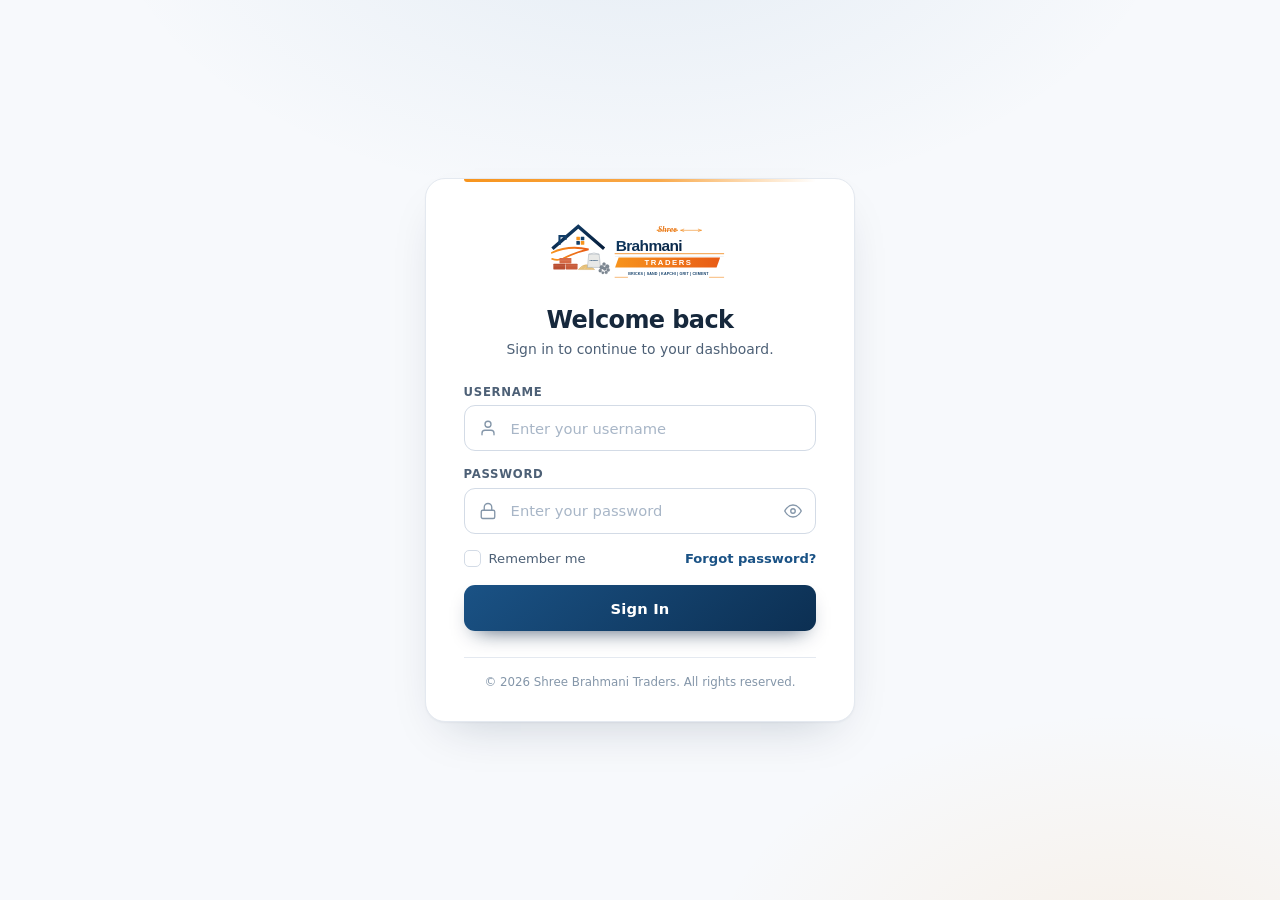
==== index.html @ 156d7fe2 "Rename login.html to index.html" ====
<!DOCTYPE html>
<html lang="en">
<head>
  <meta charset="UTF-8" />
  <meta name="viewport" content="width=device-width, initial-scale=1.0" />
  <meta name="description" content="Secure sign in for Shree Brahmani Traders — Construction Material Management" />
  <title>Sign In — Shree Brahmani Traders</title>
  <link rel="icon" href="assets/img/logo-mark.svg" type="image/svg+xml" />
  <link href="https://cdn.jsdelivr.net/npm/bootstrap-icons@1.11.3/font/bootstrap-icons.min.css" rel="stylesheet" />
  <style>
    :root {
      /* Brand — sampled from assets/img/logo.svg */
      --navy-900: #071f3d;
      --navy-800: #0c2f52;
      --navy-700: #123f69;
      --navy-600: #1a5285;
      --navy-500: #2568a3;
      --orange-600: #e85b16;
      --orange-500: #f7941d;
      --orange-400: #f9a94a;
      --orange-100: #fdeed9;

      --white: #ffffff;
      --bg: #f7f9fc;
      --bg-soft: #f8fafc;
      --border: #e4e9f0;
      --border-strong: #d3dbe6;
      --text: #16283c;
      --text-soft: #4d6076;
      --muted: #8496a9;

      --danger: #dc2626;
      --danger-bg: #fef2f2;
      --danger-border: #fecaca;
      --success: #16a34a;
      --success-bg: #ecfdf3;

      --ease: cubic-bezier(0.22, 1, 0.36, 1);
    }

    *,
    *::before,
    *::after {
      margin: 0;
      padding: 0;
      box-sizing: border-box;
    }

    html {
      -webkit-text-size-adjust: 100%;
    }

    body {
      min-height: 100dvh;
      display: grid;
      place-items: center;
      padding: 2rem 1.25rem;
      font-family: "Inter", "Segoe UI", system-ui, -apple-system, "Helvetica Neue", sans-serif;
      color: var(--text);
      background:
        radial-gradient(820px 480px at 50% -12%, rgba(37, 104, 163, 0.09), transparent 66%),
        radial-gradient(680px 420px at 88% 108%, rgba(247, 148, 29, 0.09), transparent 62%),
        var(--bg);
      -webkit-font-smoothing: antialiased;
    }

    /* ==========================================================
       CARD
       ========================================================== */
    .login-card {
      position: relative;
      width: 100%;
      max-width: 430px;
      padding: 2.5rem 2.35rem 2rem;
      background: var(--white);
      border: 1px solid var(--border);
      border-radius: 20px;
      box-shadow:
        0 1px 2px rgba(7, 31, 61, 0.04),
        0 20px 48px -22px rgba(7, 31, 61, 0.22);
      animation: cardIn 0.55s var(--ease) both;
    }

    /* Orange accent strip along the top edge */
    .login-card::before {
      content: "";
      position: absolute;
      top: 0;
      left: 2.35rem;
      right: 2.35rem;
      height: 3px;
      border-radius: 0 0 3px 3px;
      background: linear-gradient(90deg, var(--orange-500), var(--orange-400) 55%, transparent);
    }

    @keyframes cardIn {
      from { opacity: 0; transform: translateY(16px); }
      to   { opacity: 1; transform: translateY(0); }
    }

    /* ---------- Logo ---------- */
    .brand {
      display: flex;
      justify-content: center;
      margin-bottom: 1.6rem;
    }

    .brand img {
      width: auto;
      height: 62px;
      display: block;
      object-fit: contain;
    }

    /* ---------- Heading ---------- */
    .login-card h1 {
      font-size: 1.5rem;
      font-weight: 800;
      letter-spacing: -0.025em;
      text-align: center;
      color: var(--text);
    }

    .login-card__sub {
      margin-top: 0.4rem;
      margin-bottom: 1.75rem;
      font-size: 0.87rem;
      text-align: center;
      color: var(--text-soft);
    }

    /* ---------- Fields ---------- */
    .field {
      margin-bottom: 1rem;
    }

    .field label {
      display: block;
      margin-bottom: 0.4rem;
      font-size: 0.73rem;
      font-weight: 700;
      letter-spacing: 0.06em;
      text-transform: uppercase;
      color: var(--text-soft);
    }

    .input-wrap {
      position: relative;
      display: flex;
      align-items: center;
      border-radius: 11px;
      background: var(--white);
      border: 1px solid var(--border-strong);
      transition: border-color 0.18s ease, box-shadow 0.18s ease;
    }

    .input-wrap:hover {
      border-color: #b9c6d6;
    }

    .input-wrap:focus-within {
      border-color: var(--navy-500);
      box-shadow: 0 0 0 4px rgba(37, 104, 163, 0.12);
    }

    .input-wrap.invalid {
      border-color: var(--danger);
      box-shadow: 0 0 0 4px rgba(220, 38, 38, 0.1);
    }

    .input-wrap .icon {
      width: 18px;
      height: 18px;
      margin-left: 0.9rem;
      flex: 0 0 auto;
      color: var(--muted);
      transition: color 0.18s ease;
    }

    .input-wrap:focus-within .icon {
      color: var(--navy-600);
    }

    .input-wrap input {
      width: 100%;
      padding: 0.85rem 0.85rem;
      font-size: 0.92rem;
      font-family: inherit;
      color: var(--text);
      background: transparent;
      border: 0;
      outline: none;
    }

    .input-wrap input::placeholder {
      color: #a8b6c7;
    }

    .input-wrap input:-webkit-autofill,
    .input-wrap input:-webkit-autofill:hover,
    .input-wrap input:-webkit-autofill:focus {
      -webkit-text-fill-color: var(--text);
      -webkit-box-shadow: 0 0 0 1000px var(--white) inset;
      caret-color: var(--text);
      transition: background-color 9999s ease-out;
    }

    .toggle {
      display: grid;
      place-items: center;
      width: 36px;
      height: 36px;
      margin-right: 0.28rem;
      flex: 0 0 auto;
      border: 0;
      border-radius: 8px;
      background: transparent;
      color: var(--muted);
      cursor: pointer;
      transition: color 0.16s ease, background 0.16s ease;
    }

    .toggle:hover {
      color: var(--navy-700);
      background: var(--bg-soft);
    }

    .toggle:focus-visible {
      outline: 2px solid var(--navy-500);
      outline-offset: 2px;
    }

    .toggle svg {
      width: 18px;
      height: 18px;
    }

    /* ---------- Row ---------- */
    .row {
      display: flex;
      align-items: center;
      justify-content: space-between;
      gap: 1rem;
      margin: 0.3rem 0 1.15rem;
      font-size: 0.82rem;
    }

    .checkbox {
      display: inline-flex;
      align-items: center;
      gap: 0.5rem;
      color: var(--text-soft);
      cursor: pointer;
      user-select: none;
    }

    .checkbox input {
      appearance: none;
      -webkit-appearance: none;
      width: 17px;
      height: 17px;
      border-radius: 5px;
      border: 1.5px solid var(--border-strong);
      background: var(--white);
      cursor: pointer;
      position: relative;
      transition: all 0.16s ease;
    }

    .checkbox input:hover {
      border-color: var(--navy-500);
    }

    .checkbox input:checked {
      background: var(--navy-600);
      border-color: var(--navy-600);
    }

    .checkbox input:checked::after {
      content: "";
      position: absolute;
      left: 5px;
      top: 1.5px;
      width: 4px;
      height: 8px;
      border: solid var(--white);
      border-width: 0 2px 2px 0;
      transform: rotate(45deg);
    }

    .checkbox input:focus-visible {
      outline: 2px solid var(--navy-500);
      outline-offset: 2px;
    }

    .link {
      color: var(--navy-600);
      text-decoration: none;
      font-weight: 600;
      transition: color 0.16s ease;
    }

    .link:hover {
      color: var(--orange-600);
      text-decoration: underline;
    }

    /* ---------- Message ---------- */
    .message {
      display: none;
      align-items: center;
      gap: 0.5rem;
      margin-bottom: 1rem;
      padding: 0.7rem 0.85rem;
      border-radius: 10px;
      font-size: 0.83rem;
      font-weight: 500;
      line-height: 1.35;
    }

    .message.show {
      display: flex;
      animation: msgIn 0.28s var(--ease) both;
    }

    .message.error {
      color: #991b1b;
      background: var(--danger-bg);
      border: 1px solid var(--danger-border);
    }

    .message.success {
      color: #14532d;
      background: var(--success-bg);
      border: 1px solid #bbf7d0;
    }

    .message svg {
      width: 16px;
      height: 16px;
      flex: 0 0 auto;
    }

    @keyframes msgIn {
      from { opacity: 0; transform: translateY(-6px); }
      to   { opacity: 1; transform: translateY(0); }
    }

    .shake {
      animation: shake 0.42s cubic-bezier(0.36, 0.07, 0.19, 0.97) both;
    }

    @keyframes shake {
      10%, 90% { transform: translateX(-2px); }
      20%, 80% { transform: translateX(4px); }
      30%, 50%, 70% { transform: translateX(-7px); }
      40%, 60% { transform: translateX(7px); }
    }

    /* ---------- Button ---------- */
    .btn {
      position: relative;
      display: flex;
      align-items: center;
      justify-content: center;
      gap: 0.55rem;
      width: 100%;
      padding: 0.9rem 1rem;
      font-family: inherit;
      font-size: 0.92rem;
      font-weight: 700;
      letter-spacing: 0.01em;
      color: var(--white);
      border: 0;
      border-radius: 11px;
      cursor: pointer;
      background: linear-gradient(140deg, var(--navy-600), var(--navy-800));
      box-shadow: 0 10px 22px -12px rgba(7, 31, 61, 0.85);
      transition: transform 0.16s var(--ease), box-shadow 0.2s ease, filter 0.2s ease;
    }

    .btn:hover:not(:disabled) {
      filter: brightness(1.1);
      transform: translateY(-1px);
      box-shadow: 0 14px 26px -12px rgba(7, 31, 61, 0.9);
    }

    .btn:active:not(:disabled) {
      transform: translateY(0) scale(0.995);
    }

    .btn:focus-visible {
      outline: 2px solid var(--navy-600);
      outline-offset: 3px;
    }

    .btn:disabled {
      cursor: not-allowed;
      opacity: 0.9;
    }

    .btn.success {
      background: linear-gradient(140deg, #15803d, #14532d);
    }

    .spinner {
      display: none;
      width: 16px;
      height: 16px;
      border-radius: 50%;
      border: 2.5px solid rgba(255, 255, 255, 0.35);
      border-top-color: var(--white);
      animation: spin 0.7s linear infinite;
    }

    .btn.loading .spinner {
      display: block;
    }

    @keyframes spin {
      to { transform: rotate(360deg); }
    }

    /* ---------- Footer ---------- */
    .login-card__foot {
      margin-top: 1.6rem;
      padding-top: 1.1rem;
      border-top: 1px solid var(--border);
      text-align: center;
      font-size: 0.74rem;
      color: var(--muted);
    }

    /* ---------- Responsive ---------- */
    @media (max-width: 460px) {
      body {
        padding: 1.25rem 1rem;
      }

      .login-card {
        padding: 2rem 1.5rem 1.6rem;
        border-radius: 16px;
      }

      .login-card::before {
        left: 1.5rem;
        right: 1.5rem;
      }

      .brand img {
        height: 52px;
      }

      .login-card h1 {
        font-size: 1.32rem;
      }

      .row {
        flex-wrap: wrap;
      }
    }

    @media (prefers-reduced-motion: reduce) {
      *,
      *::before,
      *::after {
        animation-duration: 0.001ms !important;
        animation-iteration-count: 1 !important;
        transition-duration: 0.001ms !important;
      }
    }
  </style>
</head>
<body>
  <main class="login-card">
    <div class="brand">
      <img src="assets/img/logo.svg" alt="Shree Brahmani Traders"
           onerror="this.style.display='none';this.parentNode.textContent='SHREE BRAHMANI TRADERS';this.parentNode.style.color='#123f69';this.parentNode.style.fontWeight='800';this.parentNode.style.fontSize='1rem';this.parentNode.style.letterSpacing='0.04em';" />
    </div>

    <h1>Welcome back</h1>
    <p class="login-card__sub">Sign in to continue to your dashboard.</p>

    <form id="loginForm" novalidate>
      <div class="field">
        <label for="username">Username</label>
        <div class="input-wrap" id="usernameWrap">
          <svg class="icon" viewBox="0 0 24 24" fill="none" stroke="currentColor" stroke-width="1.8"
               stroke-linecap="round" stroke-linejoin="round" aria-hidden="true">
            <path d="M20 21v-2a4 4 0 0 0-4-4H8a4 4 0 0 0-4 4v2" />
            <circle cx="12" cy="7" r="4" />
          </svg>
          <input
            id="username"
            name="username"
            type="text"
            placeholder="Enter your username"
            autocomplete="username"
            spellcheck="false"
            autocapitalize="none"
            required
          />
        </div>
      </div>

      <div class="field">
        <label for="password">Password</label>
        <div class="input-wrap" id="passwordWrap">
          <svg class="icon" viewBox="0 0 24 24" fill="none" stroke="currentColor" stroke-width="1.8"
               stroke-linecap="round" stroke-linejoin="round" aria-hidden="true">
            <rect x="3" y="11" width="18" height="11" rx="2" />
            <path d="M7 11V7a5 5 0 0 1 10 0v4" />
          </svg>
          <input
            id="password"
            name="password"
            type="password"
            placeholder="Enter your password"
            autocomplete="current-password"
            required
          />
          <button type="button" class="toggle" id="togglePassword" aria-label="Show password" aria-pressed="false">
            <svg id="eyeIcon" viewBox="0 0 24 24" fill="none" stroke="currentColor" stroke-width="1.8"
                 stroke-linecap="round" stroke-linejoin="round" aria-hidden="true">
              <path d="M1 12s4-8 11-8 11 8 11 8-4 8-11 8-11-8-11-8z" />
              <circle cx="12" cy="12" r="3" />
            </svg>
          </button>
        </div>
      </div>

      <div class="row">
        <label class="checkbox">
          <input type="checkbox" id="remember" />
          <span>Remember me</span>
        </label>
        <a href="#" class="link" id="forgotLink">Forgot password?</a>
      </div>

      <p class="message" id="message" role="alert" aria-live="polite"></p>

      <button type="submit" class="btn" id="submitBtn">
        <span class="spinner" aria-hidden="true"></span>
        <span class="btn-text">Sign In</span>
      </button>
    </form>

    <p class="login-card__foot">&copy; 2026 Shree Brahmani Traders. All rights reserved.</p>
  </main>

  <script>
    (function () {
      "use strict";

      /* ===== Fixed credentials ===== */
      const VALID_USERNAME = "admin";
      const VALID_PASSWORD = "admin";

      const form = document.getElementById("loginForm");
      const usernameInput = document.getElementById("username");
      const passwordInput = document.getElementById("password");
      const usernameWrap = document.getElementById("usernameWrap");
      const passwordWrap = document.getElementById("passwordWrap");
      const toggleBtn = document.getElementById("togglePassword");
      const eyeIcon = document.getElementById("eyeIcon");
      const messageEl = document.getElementById("message");
      const submitBtn = document.getElementById("submitBtn");
      const btnText = submitBtn.querySelector(".btn-text");
      const rememberBox = document.getElementById("remember");
      const forgotLink = document.getElementById("forgotLink");

      const EYE_OPEN =
        '<path d="M1 12s4-8 11-8 11 8 11 8-4 8-11 8-11-8-11-8z"/><circle cx="12" cy="12" r="3"/>';
      const EYE_OFF =
        '<path d="M17.94 17.94A10.07 10.07 0 0 1 12 20c-7 0-11-8-11-8a18.45 18.45 0 0 1 5.06-5.94"/>' +
        '<path d="M9.9 4.24A9.12 9.12 0 0 1 12 4c7 0 11 8 11 8a18.5 18.5 0 0 1-2.16 3.19"/>' +
        '<path d="M14.12 14.12a3 3 0 1 1-4.24-4.24"/><line x1="1" y1="1" x2="23" y2="23"/>';

      const ICON_ERROR =
        '<svg viewBox="0 0 24 24" fill="none" stroke="currentColor" stroke-width="2" ' +
        'stroke-linecap="round" stroke-linejoin="round" aria-hidden="true">' +
        '<circle cx="12" cy="12" r="10"/><line x1="12" y1="8" x2="12" y2="12"/>' +
        '<line x1="12" y1="16" x2="12.01" y2="16"/></svg>';

      const ICON_SUCCESS =
        '<svg viewBox="0 0 24 24" fill="none" stroke="currentColor" stroke-width="2" ' +
        'stroke-linecap="round" stroke-linejoin="round" aria-hidden="true">' +
        '<path d="M22 11.08V12a10 10 0 1 1-5.93-9.14"/><polyline points="22 4 12 14.01 9 11.01"/></svg>';

      /* ===== Helpers ===== */
      function showMessage(type, text) {
        messageEl.className = "message show " + type;
        messageEl.innerHTML = (type === "error" ? ICON_ERROR : ICON_SUCCESS) + "<span>" + text + "</span>";
      }

      function clearMessage() {
        messageEl.className = "message";
        messageEl.innerHTML = "";
      }

      function markInvalid(wrap, input) {
        wrap.classList.add("invalid");
        input.setAttribute("aria-invalid", "true");
      }

      function clearInvalid(wrap, input) {
        wrap.classList.remove("invalid");
        input.removeAttribute("aria-invalid");
      }

      function shake(el) {
        el.classList.remove("shake");
        void el.offsetWidth;
        el.classList.add("shake");
      }

      function setLoading(isLoading) {
        submitBtn.classList.toggle("loading", isLoading);
        submitBtn.disabled = isLoading;
        btnText.textContent = isLoading ? "Signing in…" : "Sign In";
      }

      /* ===== Password visibility toggle ===== */
      toggleBtn.addEventListener("click", function () {
        const isHidden = passwordInput.type === "password";
        passwordInput.type = isHidden ? "text" : "password";
        eyeIcon.innerHTML = isHidden ? EYE_OFF : EYE_OPEN;
        toggleBtn.setAttribute("aria-label", isHidden ? "Hide password" : "Show password");
        toggleBtn.setAttribute("aria-pressed", String(isHidden));
        passwordInput.focus();
      });

      /* ===== Clear errors while typing ===== */
      usernameInput.addEventListener("input", function () {
        clearInvalid(usernameWrap, usernameInput);
        clearMessage();
      });

      passwordInput.addEventListener("input", function () {
        clearInvalid(passwordWrap, passwordInput);
        clearMessage();
      });

      /* ===== Restore remembered username ===== */
      try {
        const saved = localStorage.getItem("sbt_username");
        if (saved) {
          usernameInput.value = saved;
          rememberBox.checked = true;
        }
      } catch (e) {
        /* localStorage may be unavailable */
      }

      /* ===== Forgot password ===== */
      forgotLink.addEventListener("click", function (event) {
        event.preventDefault();
        showMessage("error", "Please contact the administrator to reset your password.");
      });

      /* ===== Submit ===== */
      form.addEventListener("submit", function (event) {
        event.preventDefault();

        const username = usernameInput.value.trim();
        const password = passwordInput.value;

        clearMessage();
        clearInvalid(usernameWrap, usernameInput);
        clearInvalid(passwordWrap, passwordInput);

        if (!username && !password) {
          markInvalid(usernameWrap, usernameInput);
          markInvalid(passwordWrap, passwordInput);
          showMessage("error", "Please enter your username and password.");
          shake(form);
          usernameInput.focus();
          return;
        }

        if (!username) {
          markInvalid(usernameWrap, usernameInput);
          showMessage("error", "Please enter your username.");
          shake(usernameWrap);
          usernameInput.focus();
          return;
        }

        if (!password) {
          markInvalid(passwordWrap, passwordInput);
          showMessage("error", "Please enter your password.");
          shake(passwordWrap);
          passwordInput.focus();
          return;
        }

        if (username !== VALID_USERNAME || password !== VALID_PASSWORD) {
          markInvalid(usernameWrap, usernameInput);
          markInvalid(passwordWrap, passwordInput);
          showMessage("error", "Invalid username or password. Please try again.");
          shake(form);
          passwordInput.select();
          return;
        }

        /* ===== Success ===== */
        setLoading(true);

        try {
          if (rememberBox.checked) {
            localStorage.setItem("sbt_username", username);
          } else {
            localStorage.removeItem("sbt_username");
          }

          /* Session shape must match SBT.app.login() in assets/js/app.js */
          localStorage.setItem("sbt_v1_session", JSON.stringify({
            user: username,
            name: "Administrator",
            loginAt: Date.now(),
            expires: Date.now() + (rememberBox.checked
              ? 30 * 24 * 3600 * 1000
              : 12 * 3600 * 1000)
          }));
        } catch (e) {
          /* ignore storage errors */
        }

        setTimeout(function () {
          setLoading(false);
          submitBtn.classList.add("success");
          btnText.textContent = "Signed in ✓";
          showMessage("success", "Login successful! Redirecting…");

          setTimeout(function () {
            window.location.href = "dashboard.html";
          }, 800);
        }, 850);
      });
    })();
  </script>
</body>
</html>
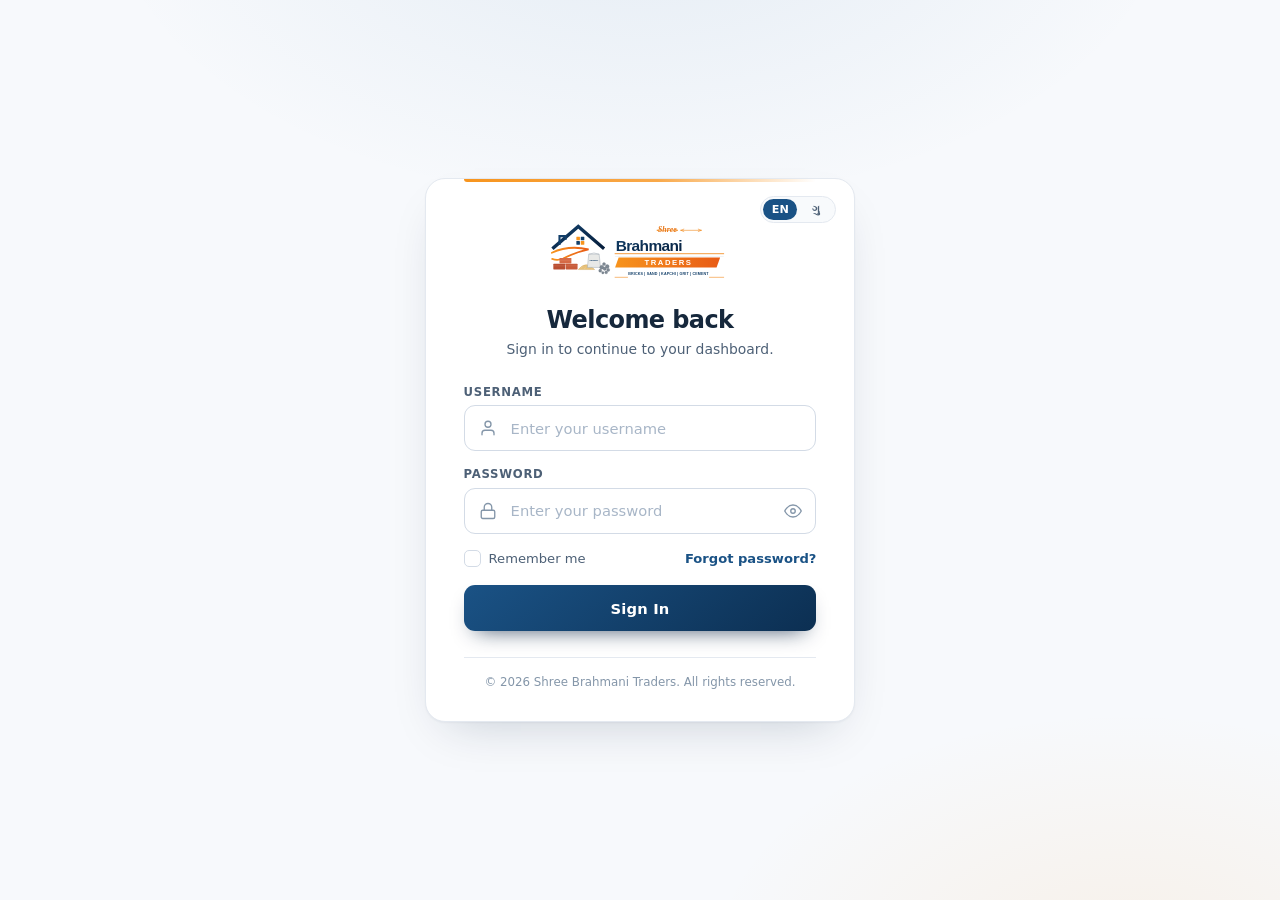
==== commit a100d041: "Serve the bilingual login page from index.html GitHub Pages serves the repository root, so index.htm" ====
--- a/index.html
+++ b/index.html
@@ -431,6 +431,48 @@
       color: var(--muted);
     }
 
+    /* ---------- Language switch ---------- */
+    .lang-switch {
+      position: absolute;
+      top: 1.1rem;
+      right: 1.1rem;
+      display: inline-flex;
+      padding: 2px;
+      gap: 2px;
+      border-radius: 999px;
+      background: var(--bg-soft);
+      border: 1px solid var(--border);
+    }
+
+    .lang-switch button {
+      min-width: 34px;
+      padding: 0.24rem 0.5rem;
+      font-family: inherit;
+      font-size: 0.7rem;
+      font-weight: 700;
+      letter-spacing: 0.02em;
+      color: var(--text-soft);
+      background: transparent;
+      border: 0;
+      border-radius: 999px;
+      cursor: pointer;
+      transition: background 0.16s ease, color 0.16s ease;
+    }
+
+    .lang-switch button:hover {
+      color: var(--navy-700);
+    }
+
+    .lang-switch button.is-active {
+      color: var(--white);
+      background: var(--navy-600);
+    }
+
+    .lang-switch button:focus-visible {
+      outline: 2px solid var(--navy-500);
+      outline-offset: 2px;
+    }
+
     /* ---------- Responsive ---------- */
     @media (max-width: 460px) {
       body {
@@ -473,17 +515,22 @@
 </head>
 <body>
   <main class="login-card">
+    <div class="lang-switch" id="langSwitch" role="group" aria-label="Language">
+      <button type="button" data-lang="en">EN</button>
+      <button type="button" data-lang="gu">ગુ</button>
+    </div>
+
     <div class="brand">
       <img src="assets/img/logo.svg" alt="Shree Brahmani Traders"
            onerror="this.style.display='none';this.parentNode.textContent='SHREE BRAHMANI TRADERS';this.parentNode.style.color='#123f69';this.parentNode.style.fontWeight='800';this.parentNode.style.fontSize='1rem';this.parentNode.style.letterSpacing='0.04em';" />
     </div>
 
-    <h1>Welcome back</h1>
-    <p class="login-card__sub">Sign in to continue to your dashboard.</p>
+    <h1 data-i18n="auth.welcome">Welcome back</h1>
+    <p class="login-card__sub" data-i18n="auth.subtitle">Sign in to continue to your dashboard.</p>
 
     <form id="loginForm" novalidate>
       <div class="field">
-        <label for="username">Username</label>
+        <label for="username" data-i18n="auth.username">Username</label>
         <div class="input-wrap" id="usernameWrap">
           <svg class="icon" viewBox="0 0 24 24" fill="none" stroke="currentColor" stroke-width="1.8"
                stroke-linecap="round" stroke-linejoin="round" aria-hidden="true">
@@ -495,6 +542,7 @@
             name="username"
             type="text"
             placeholder="Enter your username"
+            data-i18n-placeholder="auth.usernamePlaceholder"
             autocomplete="username"
             spellcheck="false"
             autocapitalize="none"
@@ -504,7 +552,7 @@
       </div>
 
       <div class="field">
-        <label for="password">Password</label>
+        <label for="password" data-i18n="auth.password">Password</label>
         <div class="input-wrap" id="passwordWrap">
           <svg class="icon" viewBox="0 0 24 24" fill="none" stroke="currentColor" stroke-width="1.8"
                stroke-linecap="round" stroke-linejoin="round" aria-hidden="true">
@@ -516,10 +564,12 @@
             name="password"
             type="password"
             placeholder="Enter your password"
+            data-i18n-placeholder="auth.passwordPlaceholder"
             autocomplete="current-password"
             required
           />
-          <button type="button" class="toggle" id="togglePassword" aria-label="Show password" aria-pressed="false">
+          <button type="button" class="toggle" id="togglePassword" aria-label="Show password"
+                  data-i18n-aria="auth.showPassword" aria-pressed="false">
             <svg id="eyeIcon" viewBox="0 0 24 24" fill="none" stroke="currentColor" stroke-width="1.8"
                  stroke-linecap="round" stroke-linejoin="round" aria-hidden="true">
               <path d="M1 12s4-8 11-8 11 8 11 8-4 8-11 8-11-8-11-8z" />
@@ -532,29 +582,39 @@
       <div class="row">
         <label class="checkbox">
           <input type="checkbox" id="remember" />
-          <span>Remember me</span>
+          <span data-i18n="auth.remember">Remember me</span>
         </label>
-        <a href="#" class="link" id="forgotLink">Forgot password?</a>
+        <a href="#" class="link" id="forgotLink" data-i18n="auth.forgot">Forgot password?</a>
       </div>
 
       <p class="message" id="message" role="alert" aria-live="polite"></p>
 
       <button type="submit" class="btn" id="submitBtn">
         <span class="spinner" aria-hidden="true"></span>
-        <span class="btn-text">Sign In</span>
+        <span class="btn-text" data-i18n="auth.signIn">Sign In</span>
       </button>
     </form>
 
-    <p class="login-card__foot">&copy; 2026 Shree Brahmani Traders. All rights reserved.</p>
+    <p class="login-card__foot" data-i18n="auth.footer">&copy; 2026 Shree Brahmani Traders. All rights reserved.</p>
   </main>
 
+  <script src="assets/js/config.js"></script>
+  <script src="assets/js/i18n.js"></script>
   <script>
     (function () {
       "use strict";
 
-      /* ===== Fixed credentials ===== */
-      const VALID_USERNAME = "admin";
-      const VALID_PASSWORD = "admin";
+      const I18N = (window.SBT && window.SBT.i18n) || null;
+
+      function t(key) {
+        return I18N ? I18N.t(key) : key;
+      }
+
+      /* ===== Fixed credentials (kept in sync with SBT.config.auth) ===== */
+      const CFG_AUTH = (window.SBT && window.SBT.config && window.SBT.config.auth) || {};
+      const VALID_USERNAME = CFG_AUTH.username || "admin";
+      const VALID_PASSWORD = CFG_AUTH.password || "admin";
+      const SESSION_KEY = CFG_AUTH.sessionKey || "sbt_v1_session";
 
       const form = document.getElementById("loginForm");
       const usernameInput = document.getElementById("username");
@@ -568,6 +628,7 @@
       const btnText = submitBtn.querySelector(".btn-text");
       const rememberBox = document.getElementById("remember");
       const forgotLink = document.getElementById("forgotLink");
+      const langSwitch = document.getElementById("langSwitch");
 
       const EYE_OPEN =
         '<path d="M1 12s4-8 11-8 11 8 11 8-4 8-11 8-11-8-11-8z"/><circle cx="12" cy="12" r="3"/>';
@@ -590,7 +651,9 @@
       /* ===== Helpers ===== */
       function showMessage(type, text) {
         messageEl.className = "message show " + type;
-        messageEl.innerHTML = (type === "error" ? ICON_ERROR : ICON_SUCCESS) + "<span>" + text + "</span>";
+        messageEl.innerHTML = (type === "error" ? ICON_ERROR : ICON_SUCCESS) +
+          "<span></span>";
+        messageEl.lastChild.textContent = text;
       }
 
       function clearMessage() {
@@ -617,15 +680,52 @@
       function setLoading(isLoading) {
         submitBtn.classList.toggle("loading", isLoading);
         submitBtn.disabled = isLoading;
-        btnText.textContent = isLoading ? "Signing in…" : "Sign In";
-      }
+        btnText.textContent = isLoading ? t("auth.signingIn") : t("auth.signIn");
+      }
+
+      /* ===== Language switch ===== */
+      function paintLangSwitch() {
+        if (!langSwitch) return;
+        const active = I18N ? I18N.lang() : "en";
+        Array.prototype.slice.call(langSwitch.querySelectorAll("button")).forEach(function (btn) {
+          const on = btn.getAttribute("data-lang") === active;
+          btn.classList.toggle("is-active", on);
+          btn.setAttribute("aria-pressed", String(on));
+        });
+      }
+
+      function applyLanguage() {
+        if (I18N) I18N.apply(document);
+        document.title = t("auth.title");
+        const desc = document.querySelector('meta[name="description"]');
+        if (desc) desc.setAttribute("content", t("auth.description"));
+        document.documentElement.lang = I18N ? I18N.lang() : "en";
+        paintLangSwitch();
+        /* Keep the button label in sync with the current state. */
+        if (!submitBtn.classList.contains("loading")) {
+          btnText.textContent = submitBtn.classList.contains("success")
+            ? t("auth.signedIn")
+            : t("auth.signIn");
+        }
+      }
+
+      if (langSwitch) {
+        langSwitch.addEventListener("click", function (event) {
+          const btn = event.target.closest("button[data-lang]");
+          if (!btn || !I18N) return;
+          I18N.setLang(btn.getAttribute("data-lang"));
+          applyLanguage();
+        });
+      }
+
+      applyLanguage();
 
       /* ===== Password visibility toggle ===== */
       toggleBtn.addEventListener("click", function () {
         const isHidden = passwordInput.type === "password";
         passwordInput.type = isHidden ? "text" : "password";
         eyeIcon.innerHTML = isHidden ? EYE_OFF : EYE_OPEN;
-        toggleBtn.setAttribute("aria-label", isHidden ? "Hide password" : "Show password");
+        toggleBtn.setAttribute("aria-label", t(isHidden ? "auth.hidePassword" : "auth.showPassword"));
         toggleBtn.setAttribute("aria-pressed", String(isHidden));
         passwordInput.focus();
       });
@@ -655,7 +755,7 @@
       /* ===== Forgot password ===== */
       forgotLink.addEventListener("click", function (event) {
         event.preventDefault();
-        showMessage("error", "Please contact the administrator to reset your password.");
+        showMessage("error", t("auth.forgotMsg"));
       });
 
       /* ===== Submit ===== */
@@ -672,7 +772,7 @@
         if (!username && !password) {
           markInvalid(usernameWrap, usernameInput);
           markInvalid(passwordWrap, passwordInput);
-          showMessage("error", "Please enter your username and password.");
+          showMessage("error", t("auth.errBoth"));
           shake(form);
           usernameInput.focus();
           return;
@@ -680,7 +780,7 @@
 
         if (!username) {
           markInvalid(usernameWrap, usernameInput);
-          showMessage("error", "Please enter your username.");
+          showMessage("error", t("auth.errUsername"));
           shake(usernameWrap);
           usernameInput.focus();
           return;
@@ -688,7 +788,7 @@
 
         if (!password) {
           markInvalid(passwordWrap, passwordInput);
-          showMessage("error", "Please enter your password.");
+          showMessage("error", t("auth.errPassword"));
           shake(passwordWrap);
           passwordInput.focus();
           return;
@@ -697,7 +797,7 @@
         if (username !== VALID_USERNAME || password !== VALID_PASSWORD) {
           markInvalid(usernameWrap, usernameInput);
           markInvalid(passwordWrap, passwordInput);
-          showMessage("error", "Invalid username or password. Please try again.");
+          showMessage("error", t("auth.errInvalid"));
           shake(form);
           passwordInput.select();
           return;
@@ -714,9 +814,9 @@
           }
 
           /* Session shape must match SBT.app.login() in assets/js/app.js */
-          localStorage.setItem("sbt_v1_session", JSON.stringify({
+          localStorage.setItem(SESSION_KEY, JSON.stringify({
             user: username,
-            name: "Administrator",
+            name: t("shell.administrator"),
             loginAt: Date.now(),
             expires: Date.now() + (rememberBox.checked
               ? 30 * 24 * 3600 * 1000
@@ -729,8 +829,8 @@
         setTimeout(function () {
           setLoading(false);
           submitBtn.classList.add("success");
-          btnText.textContent = "Signed in ✓";
-          showMessage("success", "Login successful! Redirecting…");
+          btnText.textContent = t("auth.signedIn");
+          showMessage("success", t("auth.success"));
 
           setTimeout(function () {
             window.location.href = "dashboard.html";
